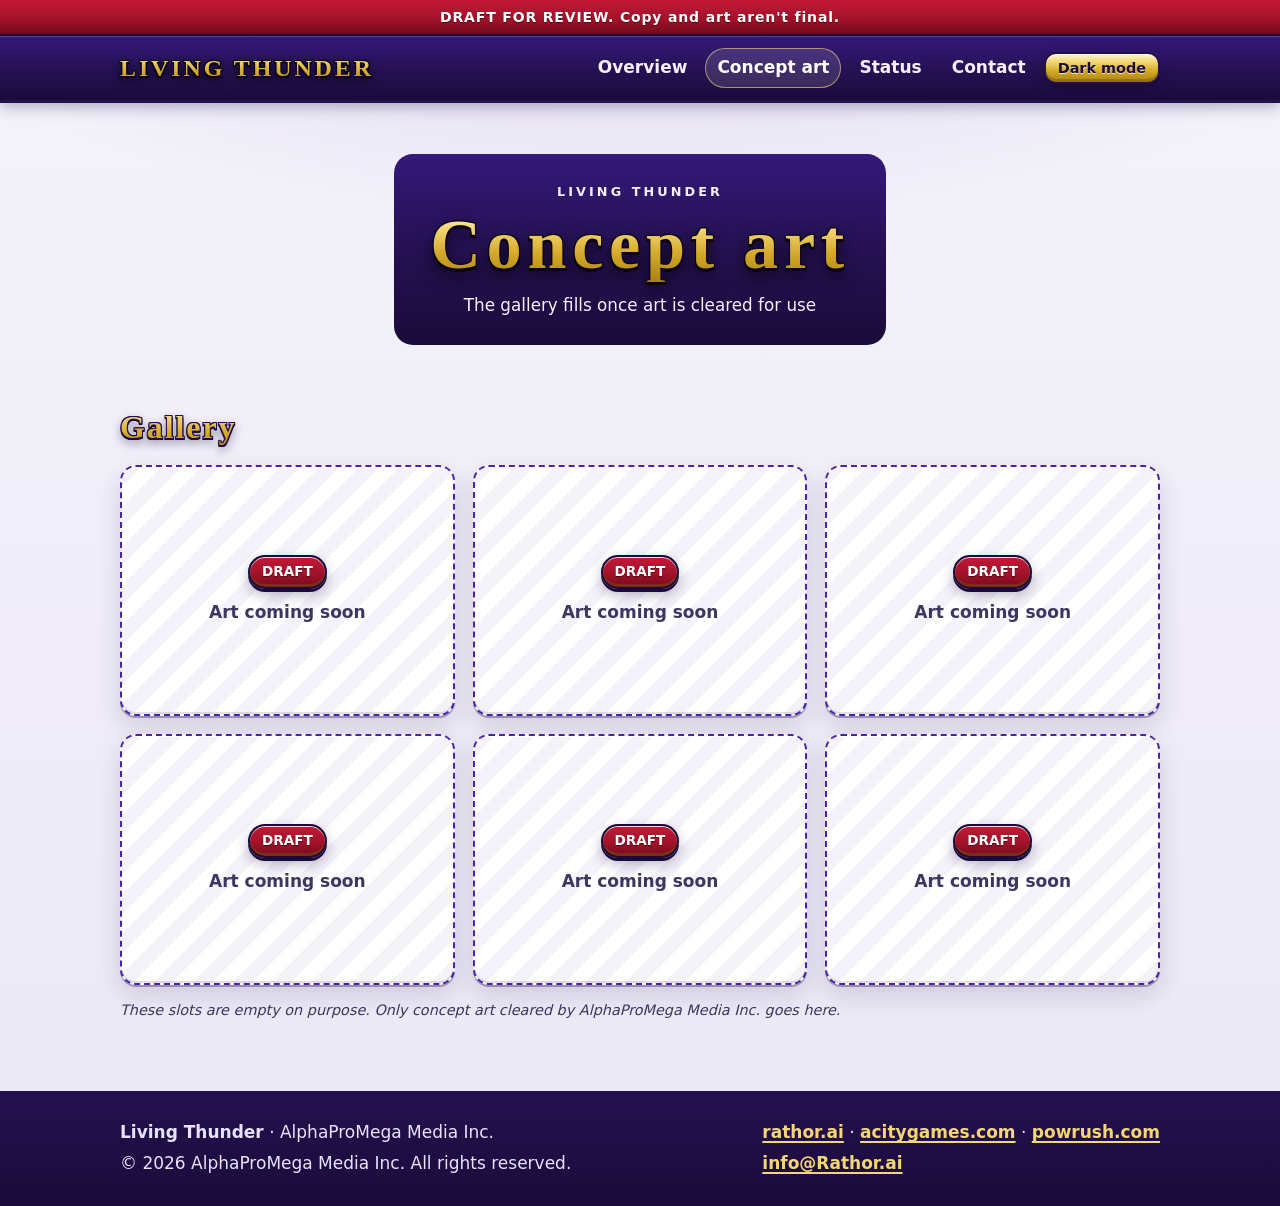
==== site/gallery.html @ 419332c0 "Add draft Living Thunder site: overview, concept art placeholders, light/dark theme" ====
<!doctype html>
<html lang="en">
<head>
<meta charset="utf-8">
<meta name="viewport" content="width=device-width, initial-scale=1">
<title>Concept art — Living Thunder (draft)</title>
<meta name="description" content="Living Thunder is a comic book and animated web series from AlphaProMega Media Inc., in development and production. Draft site for review.">
<meta name="robots" content="noindex">
<meta name="color-scheme" content="light dark">
<link rel="stylesheet" href="css/style.css">
<script src="js/theme.js"></script>
</head>
<body>
<a class="skip" href="#main">Skip to content</a>
<div class="draft-bar" role="note">DRAFT FOR REVIEW. Copy and art aren't final.</div>
<header class="site-header">
  <div class="wrap">
    <a class="wordmark" href="index.html">LIVING THUNDER</a>
    <nav class="nav" aria-label="Main">
      <a href="index.html">Overview</a>
      <a href="gallery.html" aria-current="page">Concept art</a>
      <a href="index.html#status">Status</a>
      <a href="index.html#contact">Contact</a>
      <button class="theme-toggle" id="theme-toggle" type="button">Dark mode</button>
    </nav>
  </div>
</header>
<main id="main">
<section class="hero">
  <div class="wrap">
    <div class="crest">
      <p class="kicker">Living Thunder</p>
      <h1>Concept art</h1>
      <p class="sub">The gallery fills once art is cleared for use</p>
    </div>
  </div>
</section>
<section aria-labelledby="gallery-h">
  <div class="wrap">
    <h2 id="gallery-h">Gallery</h2>
    <div class="gallery">
      <div class="slot" role="img" aria-label="Empty gallery slot 1: draft, art coming soon">
        <span class="chip draft">DRAFT</span>
        <p>Art coming soon</p>
      </div>
      <div class="slot" role="img" aria-label="Empty gallery slot 2: draft, art coming soon">
        <span class="chip draft">DRAFT</span>
        <p>Art coming soon</p>
      </div>
      <div class="slot" role="img" aria-label="Empty gallery slot 3: draft, art coming soon">
        <span class="chip draft">DRAFT</span>
        <p>Art coming soon</p>
      </div>
      <div class="slot" role="img" aria-label="Empty gallery slot 4: draft, art coming soon">
        <span class="chip draft">DRAFT</span>
        <p>Art coming soon</p>
      </div>
      <div class="slot" role="img" aria-label="Empty gallery slot 5: draft, art coming soon">
        <span class="chip draft">DRAFT</span>
        <p>Art coming soon</p>
      </div>
      <div class="slot" role="img" aria-label="Empty gallery slot 6: draft, art coming soon">
        <span class="chip draft">DRAFT</span>
        <p>Art coming soon</p>
      </div>
    </div>
    <p class="draft-note">These slots are empty on purpose. Only concept art cleared by AlphaProMega Media Inc. goes here.</p>
  </div>
</section>
</main>
<footer class="site-footer">
  <div class="wrap">
    <div>
      <p><strong>Living Thunder</strong> · AlphaProMega Media Inc.</p>
      <p>© 2026 AlphaProMega Media Inc. All rights reserved.</p>
    </div>
    <div>
      <p><a href="https://rathor.ai/">rathor.ai</a> · <a href="https://acitygames.com/">acitygames.com</a> · <a href="https://powrush.com/">powrush.com</a></p>
      <p><a href="mailto:info@Rathor.ai">info@Rathor.ai</a></p>
    </div>
  </div>
</footer>
</body>
</html>
---- site/css/style.css ----
/* Living Thunder — house look: polished gold, deep royal purple, rare ruby. DRAFT. */
:root {
  --gold-1: #fff6cf;
  --gold-2: #f3d774;
  --gold-3: #d4a82a;
  --gold-4: #a8820f;
  --gold-metal: linear-gradient(180deg, var(--gold-1) 0%, var(--gold-2) 28%, var(--gold-3) 62%, var(--gold-4) 100%);
  --silver-metal: linear-gradient(180deg, #ffffff 0%, #e6e4ee 45%, #b9b6c6 100%);
  --purple-900: #1a0b3a;
  --purple-800: #24104f;
  --purple-700: #34197a;
  --purple-600: #4b23a8;
  --ruby: #a3122a;
  --energy: #2fd27a;

  /* light theme (default) */
  --bg: #f5f3fb;
  --bg-2: #ebe7f6;
  --surface: #ffffff;
  --text: #1c1236;
  --muted: #3e3560;
  --link: #3d1a96;
  --link-hover: #24104f;
  --outline: var(--purple-800);
  --card-edge: rgba(36, 16, 79, 0.35);
  --emboss-text: 0 1px 0 #ffffff, 1px 0 0 var(--purple-800), -1px 0 0 var(--purple-800), 0 -1px 0 var(--purple-800), 0 1px 0 var(--purple-800), 0 3px 0 var(--purple-900), 0 5px 8px rgba(26, 11, 58, 0.35);
  --emboss-soft: 0 1px 0 rgba(255,255,255,0.9), 0 2px 3px rgba(26, 11, 58, 0.22);
  --card-shadow: inset 0 1px 0 rgba(255,255,255,0.9), inset 0 -2px 0 rgba(26,11,58,0.12), 0 2px 0 var(--card-edge), 0 10px 24px rgba(26, 11, 58, 0.14);
  --neon: none;
  color-scheme: light;
}

:root[data-theme="dark"] {
  --bg: #0e0720;
  --bg-2: #160b31;
  --surface: #1b0e3d;
  --text: #f4f0ff;
  --muted: #cfc6ea;
  --link: #d2c2ff;
  --link-hover: #ffffff;
  --outline: #0b0418;
  --card-edge: rgba(0, 0, 0, 0.6);
  --emboss-text: 1px 0 0 var(--purple-900), -1px 0 0 var(--purple-900), 0 -1px 0 var(--purple-900), 0 1px 0 var(--purple-900), 0 3px 0 #05020c, 0 0 18px rgba(179, 136, 255, 0.35);
  --emboss-soft: 0 2px 4px rgba(0, 0, 0, 0.6);
  --card-shadow: inset 0 1px 0 rgba(255,255,255,0.08), inset 0 -2px 0 rgba(0,0,0,0.4), 0 2px 0 var(--card-edge), 0 12px 28px rgba(0, 0, 0, 0.5);
  --neon: 0 0 12px rgba(179, 136, 255, 0.55), 0 0 2px rgba(214, 196, 255, 0.9);
  color-scheme: dark;
}

@media (prefers-color-scheme: dark) {
  :root:not([data-theme="light"]) {
    --bg: #0e0720;
    --bg-2: #160b31;
    --surface: #1b0e3d;
    --text: #f4f0ff;
    --muted: #cfc6ea;
    --link: #d2c2ff;
    --link-hover: #ffffff;
    --outline: #0b0418;
    --card-edge: rgba(0, 0, 0, 0.6);
    --emboss-text: 1px 0 0 var(--purple-900), -1px 0 0 var(--purple-900), 0 -1px 0 var(--purple-900), 0 1px 0 var(--purple-900), 0 3px 0 #05020c, 0 0 18px rgba(179, 136, 255, 0.35);
    --emboss-soft: 0 2px 4px rgba(0, 0, 0, 0.6);
    --card-shadow: inset 0 1px 0 rgba(255,255,255,0.08), inset 0 -2px 0 rgba(0,0,0,0.4), 0 2px 0 var(--card-edge), 0 12px 28px rgba(0, 0, 0, 0.5);
    --neon: 0 0 12px rgba(179, 136, 255, 0.55), 0 0 2px rgba(214, 196, 255, 0.9);
    color-scheme: dark;
  }
}

* { box-sizing: border-box; }
html { -webkit-text-size-adjust: 100%; background: var(--bg-2); }
body {
  margin: 0;
  font-family: system-ui, -apple-system, "Segoe UI", Roboto, "Helvetica Neue", Arial, sans-serif;
  font-size: 1.0625rem;
  line-height: 1.6;
  color: var(--text);
  background:
    radial-gradient(1200px 500px at 50% -120px, rgba(75, 35, 168, 0.18), transparent 70%),
    linear-gradient(180deg, var(--bg) 0%, var(--bg-2) 100%);
  background-repeat: no-repeat;
  min-height: 100vh;
}

a { color: var(--link); text-decoration: underline; text-decoration-thickness: 2px; text-underline-offset: 3px; font-weight: 600; }
a:hover { color: var(--link-hover); }
a:focus-visible, button:focus-visible { outline: 3px solid var(--gold-3); outline-offset: 3px; border-radius: 6px; }

.skip { position: absolute; left: -999px; top: 0; }
.skip:focus { left: 12px; top: 12px; z-index: 10; background: var(--surface); padding: 8px 12px; }

.wrap { max-width: 1080px; margin: 0 auto; padding: 0 20px; }

/* Draft ribbon */
.draft-bar {
  background: linear-gradient(180deg, #c21a36 0%, var(--ruby) 55%, #760b1d 100%);
  color: #fff;
  text-align: center;
  font-size: 0.875rem;
  font-weight: 700;
  letter-spacing: 0.06em;
  padding: 6px 12px;
  border-bottom: 2px solid var(--purple-900);
  text-shadow: 0 1px 1px rgba(0,0,0,0.5);
}

/* Header */
.site-header { border-bottom: 3px solid var(--outline); background: linear-gradient(180deg, var(--purple-700) 0%, var(--purple-800) 60%, var(--purple-900) 100%); box-shadow: inset 0 1px 0 rgba(255,255,255,0.18), 0 4px 14px rgba(26, 11, 58, 0.3); }
.site-header .wrap { display: flex; align-items: center; justify-content: space-between; gap: 16px; padding-top: 12px; padding-bottom: 12px; flex-wrap: wrap; }
.wordmark {
  font-family: "Cinzel", "Trajan Pro", "Times New Roman", Georgia, serif;
  font-weight: 700;
  font-size: 1.5rem;
  letter-spacing: 0.12em;
  text-decoration: none;
  background: var(--gold-metal);
  -webkit-background-clip: text; background-clip: text;
  color: transparent;
  filter: drop-shadow(1px 0 0 #0b0418) drop-shadow(-1px 0 0 #0b0418) drop-shadow(0 -1px 0 #0b0418) drop-shadow(0 2px 0 #0b0418) drop-shadow(0 3px 4px rgba(0,0,0,0.45));
}
.wordmark:hover { color: transparent; }
.nav { display: flex; gap: 6px; align-items: center; flex-wrap: wrap; }
.nav a { color: #f6efff; text-decoration: none; padding: 6px 12px; border-radius: 999px; font-weight: 600; }
.nav a:hover, .nav a[aria-current="page"] { background: rgba(255,255,255,0.12); color: #fff; box-shadow: inset 0 0 0 1px rgba(243, 215, 116, 0.6); }

/* Metallic buttons and chips */
.btn, .chip, .theme-toggle {
  display: inline-flex; align-items: center; gap: 8px;
  background: var(--gold-metal);
  color: var(--purple-900);
  border: 2px solid var(--purple-800);
  border-radius: 12px;
  font-weight: 800;
  text-decoration: none;
  text-shadow: 0 1px 0 rgba(255,255,255,0.7);
  box-shadow: inset 0 1px 0 rgba(255,255,255,0.85), inset 0 -3px 0 rgba(122, 90, 8, 0.45), 0 3px 0 var(--purple-900), 0 6px 14px rgba(26, 11, 58, 0.3);
}
.btn { padding: 12px 20px; font-size: 1rem; }
.btn:hover { color: var(--purple-900); filter: brightness(1.05); }
.btn:active { transform: translateY(2px); box-shadow: inset 0 1px 0 rgba(255,255,255,0.85), inset 0 -2px 0 rgba(122,90,8,0.45), 0 1px 0 var(--purple-900); }
.btn.secondary { background: var(--silver-metal); }
.chip { padding: 4px 12px; font-size: 0.85rem; border-radius: 999px; }
.theme-toggle { padding: 6px 12px; font-size: 0.9rem; cursor: pointer; font-family: inherit; }

/* Hero crest */
.hero { padding: 48px 0 28px; text-align: center; }
.crest {
  display: inline-block;
  padding: 28px 36px 26px;
  border-radius: 22px;
  background: linear-gradient(180deg, var(--purple-700) 0%, var(--purple-800) 55%, var(--purple-900) 100%);
  border: 3px solid transparent;
  background-clip: padding-box;
  position: relative;
  box-shadow: 0 0 0 3px var(--gold-3), 0 0 0 6px var(--purple-900), inset 0 2px 0 rgba(255,255,255,0.18), inset 0 -4px 0 rgba(0,0,0,0.35), 0 18px 40px rgba(26, 11, 58, 0.35), var(--neon);
  max-width: 100%;
}
.crest .kicker { color: #f6efff; letter-spacing: 0.24em; font-size: 0.8rem; font-weight: 700; text-transform: uppercase; margin: 0 0 6px; }
.crest h1 {
  font-family: "Cinzel", "Trajan Pro", "Times New Roman", Georgia, serif;
  font-size: clamp(2.2rem, 7vw, 4.4rem);
  line-height: 1.05;
  letter-spacing: 0.08em;
  margin: 0;
  background: var(--gold-metal);
  -webkit-background-clip: text; background-clip: text;
  color: transparent;
  filter: drop-shadow(1px 0 0 #0b0418) drop-shadow(-1px 0 0 #0b0418) drop-shadow(0 -1px 0 #0b0418) drop-shadow(0 3px 0 #0b0418) drop-shadow(0 6px 8px rgba(0,0,0,0.5));
}
.crest .sub { color: #f6efff; margin: 10px 0 0; font-size: 1.05rem; }
.crest .bolt { color: var(--energy); text-shadow: 0 0 10px rgba(47, 210, 122, 0.6); }
.hero .lede { max-width: 640px; margin: 22px auto 0; font-size: 1.15rem; color: var(--text); text-shadow: var(--emboss-soft); }
.hero .actions { margin-top: 22px; display: flex; gap: 12px; justify-content: center; flex-wrap: wrap; }

/* Section headings */
h2 {
  font-family: "Cinzel", "Trajan Pro", "Times New Roman", Georgia, serif;
  font-size: clamp(1.5rem, 3.5vw, 2rem);
  letter-spacing: 0.06em;
  margin: 0 0 12px;
  background: var(--gold-metal);
  -webkit-background-clip: text; background-clip: text;
  color: transparent;
  filter: drop-shadow(1px 0 0 var(--purple-800)) drop-shadow(-1px 0 0 var(--purple-800)) drop-shadow(0 -1px 0 var(--purple-800)) drop-shadow(0 2px 0 var(--purple-900)) drop-shadow(0 4px 5px rgba(26,11,58,0.35));
}
h3 { margin: 0 0 6px; font-size: 1.15rem; color: var(--text); text-shadow: var(--emboss-soft); }

section { padding: 26px 0; }

/* Bevelled cards */
.grid { display: grid; gap: 18px; grid-template-columns: repeat(auto-fit, minmax(240px, 1fr)); }
.card {
  background: var(--surface);
  border: 2px solid var(--outline);
  border-radius: 16px;
  padding: 20px;
  box-shadow: var(--card-shadow);
  position: relative;
}
.card::before {
  content: ""; position: absolute; inset: 0 0 auto 0; height: 6px; border-radius: 14px 14px 0 0;
  background: var(--gold-metal);
  box-shadow: inset 0 -1px 0 rgba(26,11,58,0.35);
}
.card p { margin: 0.4em 0 0; color: var(--muted); }
.card.status { text-align: center; }
.status-pill {
  display: inline-block; margin-top: 8px; padding: 8px 18px; border-radius: 999px;
  background: linear-gradient(180deg, var(--purple-600) 0%, var(--purple-800) 100%);
  color: #fff6cf; font-weight: 800; letter-spacing: 0.03em;
  border: 2px solid var(--gold-3);
  box-shadow: inset 0 1px 0 rgba(255,255,255,0.25), 0 3px 0 var(--purple-900), var(--neon);
}
.draft-note { font-size: 0.9rem; color: var(--muted); font-style: italic; }

/* Gallery placeholders */
.gallery { display: grid; gap: 18px; grid-template-columns: repeat(auto-fit, minmax(260px, 1fr)); }
.slot {
  aspect-ratio: 4 / 3;
  border-radius: 16px;
  border: 2px dashed var(--purple-600);
  background:
    repeating-linear-gradient(135deg, rgba(75, 35, 168, 0.06) 0 14px, rgba(75, 35, 168, 0.0) 14px 28px),
    var(--surface);
  box-shadow: var(--card-shadow);
  display: flex; flex-direction: column; align-items: center; justify-content: center; gap: 10px;
  text-align: center; padding: 16px;
}
.slot .chip.draft { background: linear-gradient(180deg, #c21a36 0%, var(--ruby) 55%, #760b1d 100%); color: #fff; text-shadow: 0 1px 1px rgba(0,0,0,0.5); border-color: var(--purple-900); }
.slot p { margin: 0; font-weight: 700; color: var(--muted); }

/* Sibling links */
.siblings .card a { font-size: 1.1rem; }

/* Footer */
.site-footer { margin-top: 28px; border-top: 3px solid var(--outline); background: linear-gradient(180deg, var(--purple-800) 0%, var(--purple-900) 100%); color: #e9e2ff; }
.site-footer .wrap { padding-top: 22px; padding-bottom: 26px; display: flex; flex-wrap: wrap; justify-content: space-between; gap: 12px; }
.site-footer a { color: #f3d774; }
.site-footer a:hover { color: #fff6cf; }
.site-footer p { margin: 0.2em 0; }

@media (max-width: 560px) {
  .crest { padding: 22px 18px; }
  .site-header .wrap { justify-content: center; }
}

@media (prefers-reduced-motion: no-preference) {
  .btn { transition: filter 0.15s ease, transform 0.05s ease; }
}
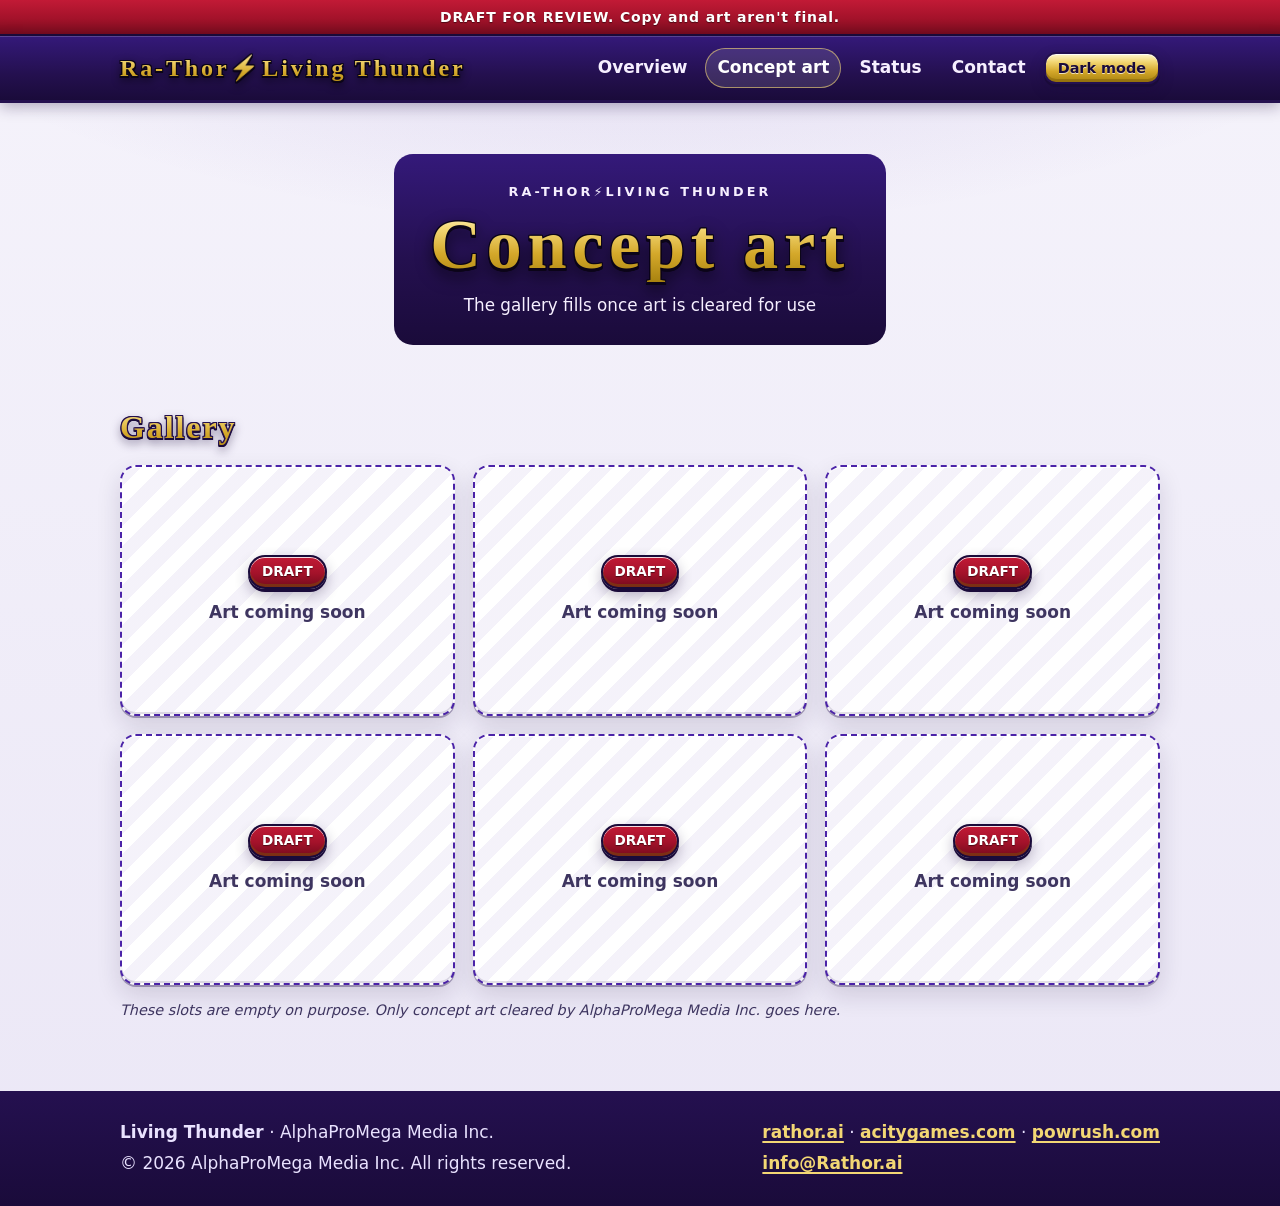
==== commit a701dec5: "Use full title Ra-Thor⚡️Living Thunder at first mention and on title lines (per Ra-Thor-Comic #77)" ====
--- a/site/gallery.html
+++ b/site/gallery.html
@@ -3,8 +3,8 @@
 <head>
 <meta charset="utf-8">
 <meta name="viewport" content="width=device-width, initial-scale=1">
-<title>Concept art — Living Thunder (draft)</title>
-<meta name="description" content="Living Thunder is a comic book and animated web series from AlphaProMega Media Inc., in development and production. Draft site for review.">
+<title>Concept art — Ra-Thor⚡️Living Thunder (draft)</title>
+<meta name="description" content="Ra-Thor⚡️Living Thunder is a comic book and animated web series from AlphaProMega Media Inc., in development and production. Draft site for review.">
 <meta name="robots" content="noindex">
 <meta name="color-scheme" content="light dark">
 <link rel="stylesheet" href="css/style.css">
@@ -15,7 +15,7 @@
 <div class="draft-bar" role="note">DRAFT FOR REVIEW. Copy and art aren't final.</div>
 <header class="site-header">
   <div class="wrap">
-    <a class="wordmark" href="index.html">LIVING THUNDER</a>
+    <a class="wordmark" href="index.html">Ra-Thor⚡️Living Thunder</a>
     <nav class="nav" aria-label="Main">
       <a href="index.html">Overview</a>
       <a href="gallery.html" aria-current="page">Concept art</a>
@@ -29,7 +29,7 @@
 <section class="hero">
   <div class="wrap">
     <div class="crest">
-      <p class="kicker">Living Thunder</p>
+      <p class="kicker">Ra-Thor⚡️Living Thunder</p>
       <h1>Concept art</h1>
       <p class="sub">The gallery fills once art is cleared for use</p>
     </div>
